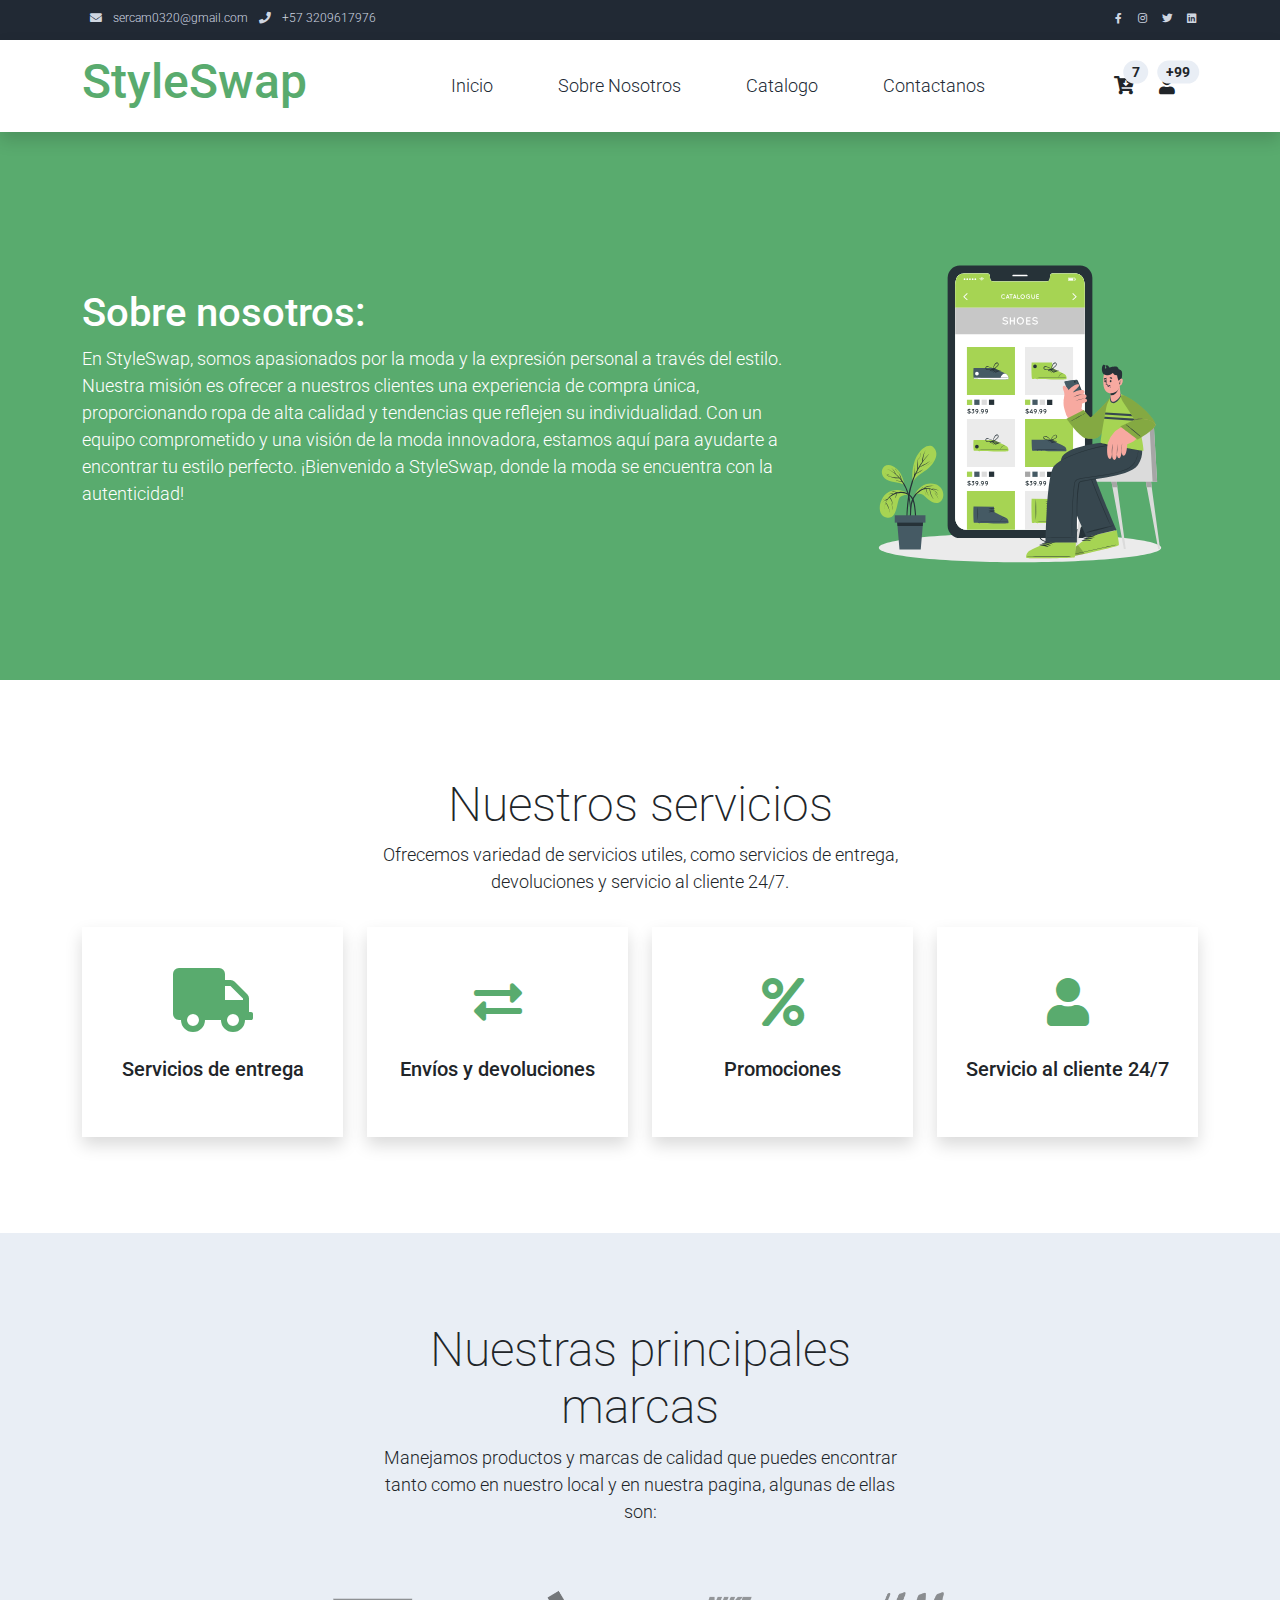
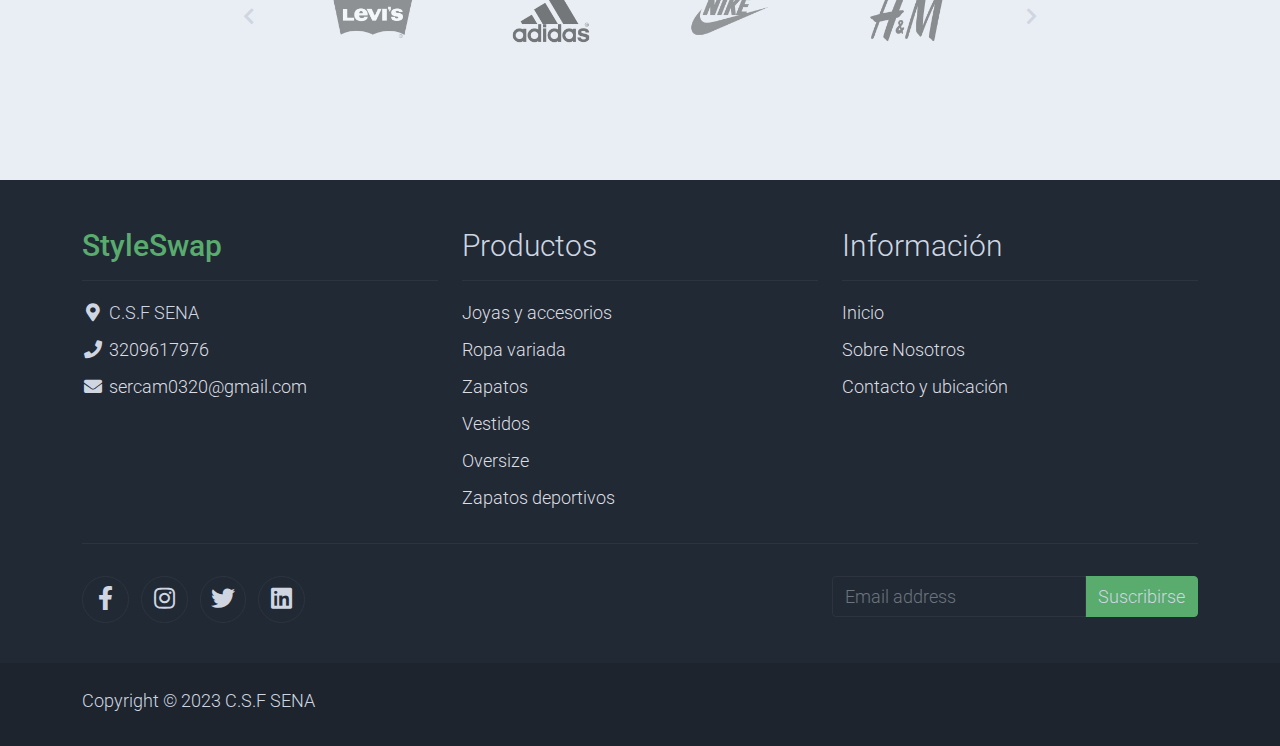
==== StyleSwap/StyleSwap1/about.html @ bd7a1f23 "Add files via upload" ====
<!DOCTYPE html>
<html lang="en">

<head>
    <title>StyleSwap - Sobre Nosotros</title>
    <meta charset="utf-8">
    <meta name="viewport" content="width=device-width, initial-scale=1">

    <link rel="apple-touch-icon" href="assets/img/apple-icon.png">
    <link rel="shortcut icon" type="image/x-icon" href="assets/img/favicon.ico">

    <link rel="stylesheet" href="assets/css/bootstrap.min.css">
    <link rel="stylesheet" href="assets/css/templatemo.css">
    <link rel="stylesheet" href="assets/css/custom.css">

    <!-- Load fonts style after rendering the layout styles -->
    <link rel="stylesheet" href="https://fonts.googleapis.com/css2?family=Roboto:wght@100;200;300;400;500;700;900&display=swap">
    <link rel="stylesheet" href="assets/css/fontawesome.min.css">
</head>

<body>
    <!-- Start Top Nav -->
    <nav class="navbar navbar-expand-lg bg-dark navbar-light d-none d-lg-block" id="templatemo_nav_top">
        <div class="container text-light">
            <div class="w-100 d-flex justify-content-between">
                <div>
                    <i class="fa fa-envelope mx-2"></i>
                    <a class="navbar-sm-brand text-light text-decoration-none" href="mailto:info@company.com">sercam0320@gmail.com</a>
                    <i class="fa fa-phone mx-2"></i>
                    <a class="navbar-sm-brand text-light text-decoration-none" href="tel:010-020-0340">+57 3209617976</a>
                </div>
                <div>
                    <a class="text-light" href="https://fb.com/templatemo" target="_blank" rel="sponsored"><i class="fab fa-facebook-f fa-sm fa-fw me-2"></i></a>
                    <a class="text-light" href="https://www.instagram.com/" target="_blank"><i class="fab fa-instagram fa-sm fa-fw me-2"></i></a>
                    <a class="text-light" href="https://twitter.com/" target="_blank"><i class="fab fa-twitter fa-sm fa-fw me-2"></i></a>
                    <a class="text-light" href="https://www.linkedin.com/" target="_blank"><i class="fab fa-linkedin fa-sm fa-fw"></i></a>
                </div>
            </div>
        </div>
    </nav>
    <!-- Close Top Nav -->


    <!-- Header -->
    <nav class="navbar navbar-expand-lg navbar-light shadow">
        <div class="container d-flex justify-content-between align-items-center">

            <a class="navbar-brand text-success logo h1 align-self-center" href="index.html">
                StyleSwap
            </a>

            <button class="navbar-toggler border-0" type="button" data-bs-toggle="collapse" data-bs-target="#templatemo_main_nav" aria-controls="navbarSupportedContent" aria-expanded="false" aria-label="Toggle navigation">
                <span class="navbar-toggler-icon"></span>
            </button>

            <div class="align-self-center collapse navbar-collapse flex-fill  d-lg-flex justify-content-lg-between" id="templatemo_main_nav">
                <div class="flex-fill">
                    <ul class="nav navbar-nav d-flex justify-content-between mx-lg-auto">
                        <li class="nav-item">
                            <a class="nav-link" href="index.html">Inicio</a>
                        </li>
                        <li class="nav-item">
                            <a class="nav-link" href="about.html">Sobre Nosotros</a>
                        </li>
                        <li class="nav-item">
                            <a class="nav-link" href="shop.html">Catalogo</a>
                        </li>
                        <li class="nav-item">
                            <a class="nav-link" href="contact.html">Contactanos</a>
                        </li>
                    </ul>
                </div>
                <div class="navbar align-self-center d-flex">
                    <div class="d-lg-none flex-sm-fill mt-3 mb-4 col-7 col-sm-auto pr-3">
                        <div class="input-group">
                            <input type="text" class="form-control" id="inputMobileSearch" placeholder="Search ...">
                            <div class="input-group-text">
                                <i class="fa fa-fw fa-search"></i>
                            </div>
                        </div>
                    </div>
                    <a class="nav-icon position-relative text-decoration-none" href="#">
                        <i class="fa fa-fw fa-cart-arrow-down text-dark mr-1"></i>
                        <span class="position-absolute top-0 left-100 translate-middle badge rounded-pill bg-light text-dark">7</span>
                    </a>
                    <a class="nav-icon position-relative text-decoration-none" href="#">
                        <i class="fa fa-fw fa-user text-dark mr-3"></i>
                        <span class="position-absolute top-0 left-100 translate-middle badge rounded-pill bg-light text-dark">+99</span>
                    </a>
                </div>
            </div>

        </div>
    </nav>
    <!-- Close Header -->

    <!-- Modal -->
    <div class="modal fade bg-white" id="templatemo_search" tabindex="-1" role="dialog" aria-labelledby="exampleModalLabel" aria-hidden="true">
        <div class="modal-dialog modal-lg" role="document">
            <div class="w-100 pt-1 mb-5 text-right">
                <button type="button" class="btn-close" data-bs-dismiss="modal" aria-label="Close"></button>
            </div>
            <form action="" method="get" class="modal-content modal-body border-0 p-0">
                <div class="input-group mb-2">
                    <input type="text" class="form-control" id="inputModalSearch" name="q" placeholder="Search ...">
                    <button type="submit" class="input-group-text bg-success text-light">
                        <i class="fa fa-fw fa-search text-white"></i>
                    </button>
                </div>
            </form>
        </div>
    </div>



    <section class="bg-success py-5">
        <div class="container">
            <div class="row align-items-center py-5">
                <div class="col-md-8 text-white">
                    <h1>Sobre nosotros:</h1>
                    <p>
                        En StyleSwap, somos apasionados por la moda y la expresión personal a través del estilo. Nuestra misión es ofrecer a nuestros clientes una experiencia de compra única, proporcionando ropa de alta calidad y tendencias que reflejen su individualidad. Con un equipo comprometido y una visión de la moda innovadora, estamos aquí para ayudarte a encontrar tu estilo perfecto. ¡Bienvenido a StyleSwap, donde la moda se encuentra con la autenticidad!
                    </p>
                </div>
                <div class="col-md-4">
                    <img src="assets/img/about-hero.svg" alt="About Hero">
                </div>
            </div>
        </div>
    </section>
    <!-- Close Banner -->

    <!-- Start Section -->
    <section class="container py-5">
        <div class="row text-center pt-5 pb-3">
            <div class="col-lg-6 m-auto">
                <h1 class="h1">Nuestros servicios</h1>
                <p>
                    Ofrecemos variedad de servicios utiles, como servicios de entrega, devoluciones y servicio al cliente 24/7.              </p>
            </div>
        </div>
        <div class="row">

            <div class="col-md-6 col-lg-3 pb-5">
                <div class="h-100 py-5 services-icon-wap shadow">
                    <div class="h1 text-success text-center"><i class="fa fa-truck fa-lg"></i></div>
                    <h2 class="h5 mt-4 text-center">Servicios de entrega</h2>
                </div>
            </div>

            <div class="col-md-6 col-lg-3 pb-5">
                <div class="h-100 py-5 services-icon-wap shadow">
                    <div class="h1 text-success text-center"><i class="fas fa-exchange-alt"></i></div>
                    <h2 class="h5 mt-4 text-center">Envíos y devoluciones</h2>
                </div>
            </div>

            <div class="col-md-6 col-lg-3 pb-5">
                <div class="h-100 py-5 services-icon-wap shadow">
                    <div class="h1 text-success text-center"><i class="fa fa-percent"></i></div>
                    <h2 class="h5 mt-4 text-center">Promociones</h2>
                </div>
            </div>

            <div class="col-md-6 col-lg-3 pb-5">
                <div class="h-100 py-5 services-icon-wap shadow">
                    <div class="h1 text-success text-center"><i class="fa fa-user"></i></div>
                    <h2 class="h5 mt-4 text-center">Servicio al cliente 24/7</h2>
                </div>
            </div>
        </div>
    </section>
    <!-- End Section -->

    <!-- Start Brands -->
    <section class="bg-light py-5">
        <div class="container my-4">
            <div class="row text-center py-3">
                <div class="col-lg-6 m-auto">
                    <h1 class="h1">Nuestras principales marcas</h1>
                    <p>
        Manejamos productos y marcas de calidad que puedes encontrar tanto como en nuestro local y en nuestra pagina, algunas de ellas son:
                    </p>
                </div>
                <div class="col-lg-9 m-auto tempaltemo-carousel">
                    <div class="row d-flex flex-row">
                        <!--Controls-->
                        <div class="col-1 align-self-center">
                            <a class="h1" href="#templatemo-slide-brand" role="button" data-bs-slide="prev">
                                <i class="text-light fas fa-chevron-left"></i>
                            </a>
                        </div>
                        <!--End Controls-->

                        <!--Carousel Wrapper-->
                        <div class="col">
                            <div class="carousel slide carousel-multi-item pt-2 pt-md-0" id="templatemo-slide-brand" data-bs-ride="carousel">
                                <!--Slides-->
                                <div class="carousel-inner product-links-wap" role="listbox">

                                    <!--First slide-->
                                    <div class="carousel-item active">
                                        <div class="row">
                                            <div class="col-3 p-md-5">
                                                <a href="#"><img class="img-fluid brand-img" src="assets/img/brand_01.png" alt="Brand Logo"></a>
                                            </div>
                                            <div class="col-3 p-md-5">
                                                <a href="#"><img class="img-fluid brand-img" src="assets/img/brand_02.png" alt="Brand Logo"></a>
                                            </div>
                                            <div class="col-3 p-md-5">
                                                <a href="#"><img class="img-fluid brand-img" src="assets/img/brand_03.png" alt="Brand Logo"></a>
                                            </div>
                                            <div class="col-3 p-md-5">
                                                <a href="#"><img class="img-fluid brand-img" src="assets/img/brand_04.png" alt="Brand Logo"></a>
                                            </div>
                                        </div>
                                    </div>
                                    <!--End First slide-->

                                    <!--Second slide-->
                                    <div class="carousel-item">
                                        <div class="row">
                                            <div class="col-3 p-md-5">
                                                <a href="#"><img class="img-fluid brand-img" src="assets/img/brand_01.png" alt="Brand Logo"></a>
                                            </div>
                                            <div class="col-3 p-md-5">
                                                <a href="#"><img class="img-fluid brand-img" src="assets/img/brand_02.png" alt="Brand Logo"></a>
                                            </div>
                                            <div class="col-3 p-md-5">
                                                <a href="#"><img class="img-fluid brand-img" src="assets/img/brand_03.png" alt="Brand Logo"></a>
                                            </div>
                                            <div class="col-3 p-md-5">
                                                <a href="#"><img class="img-fluid brand-img" src="assets/img/brand_04.png" alt="Brand Logo"></a>
                                            </div>
                                        </div>
                                    </div>
                                    <!--End Second slide-->

                                    <!--Third slide-->
                                    <div class="carousel-item">
                                        <div class="row">
                                            <div class="col-3 p-md-5">
                                                <a href="#"><img class="img-fluid brand-img" src="assets/img/brand_01.png" alt="Brand Logo"></a>
                                            </div>
                                            <div class="col-3 p-md-5">
                                                <a href="#"><img class="img-fluid brand-img" src="assets/img/brand_02.png" alt="Brand Logo"></a>
                                            </div>
                                            <div class="col-3 p-md-5">
                                                <a href="#"><img class="img-fluid brand-img" src="assets/img/brand_03.png" alt="Brand Logo"></a>
                                            </div>
                                            <div class="col-3 p-md-5">
                                                <a href="#"><img class="img-fluid brand-img" src="assets/img/brand_04.png" alt="Brand Logo"></a>
                                            </div>
                                        </div>
                                    </div>
                                    <!--End Third slide-->

                                </div>
                                <!--End Slides-->
                            </div>
                        </div>
                        <!--End Carousel Wrapper-->

                        <!--Controls-->
                        <div class="col-1 align-self-center">
                            <a class="h1" href="#templatemo-slide-brand" role="button" data-bs-slide="next">
                                <i class="text-light fas fa-chevron-right"></i>
                            </a>
                        </div>
                        <!--End Controls-->
                    </div>
                </div>
            </div>
        </div>
    </section>
    <!--End Brands-->


    <!-- Start Footer -->
    <footer class="bg-dark" id="tempaltemo_footer">
        <div class="container">
            <div class="row">

                <div class="col-md-4 pt-5">
                    <h2 class="h2 text-success border-bottom pb-3 border-light logo">StyleSwap</h2>
                    <ul class="list-unstyled text-light footer-link-list">
                        <li>
                            <i class="fas fa-map-marker-alt fa-fw"></i>
                            C.S.F SENA
                        </li>
                        <li>
                            <i class="fa fa-phone fa-fw"></i>
                            <a class="text-decoration-none" href="tel:010-020-0340">3209617976</a>
                        </li>
                        <li>
                            <i class="fa fa-envelope fa-fw"></i>
                            <a class="text-decoration-none" href="mailto:info@company.com">sercam0320@gmail.com</a>
                        </li>
                    </ul>
                </div>

                <div class="col-md-4 pt-5">
                    <h2 class="h2 text-light border-bottom pb-3 border-light">Productos</h2>
                    <ul class="list-unstyled text-light footer-link-list">
                        <li><a class="text-decoration-none" href="#">Joyas y accesorios</a></li>
                        <li><a class="text-decoration-none" href="#">Ropa variada</a></li>
                        <li><a class="text-decoration-none" href="#">Zapatos</a></li>
                        <li><a class="text-decoration-none" href="#">Vestidos</a></li>
                        <li><a class="text-decoration-none" href="#">Oversize</a></li>
                        <li><a class="text-decoration-none" href="#">Zapatos deportivos</a></li>
                    </ul>
                </div>

                <div class="col-md-4 pt-5">
                    <h2 class="h2 text-light border-bottom pb-3 border-light">Información</h2>
                    <ul class="list-unstyled text-light footer-link-list">
                        <li><a class="text-decoration-none" href="index.html">Inicio</a></li>
                        <li><a class="text-decoration-none" href="about.html">Sobre Nosotros</a></li>
                        <li><a class="text-decoration-none" href="contact.html">Contacto y ubicación</a></li>
                    </ul>
                </div>

            </div>

            <div class="row text-light mb-4">
                <div class="col-12 mb-3">
                    <div class="w-100 my-3 border-top border-light"></div>
                </div>
                <div class="col-auto me-auto">
                    <ul class="list-inline text-left footer-icons">
                        <li class="list-inline-item border border-light rounded-circle text-center">
                            <a class="text-light text-decoration-none" target="_blank" href="http://facebook.com/"><i class="fab fa-facebook-f fa-lg fa-fw"></i></a>
                        </li>
                        <li class="list-inline-item border border-light rounded-circle text-center">
                            <a class="text-light text-decoration-none" target="_blank" href="https://www.instagram.com/"><i class="fab fa-instagram fa-lg fa-fw"></i></a>
                        </li>
                        <li class="list-inline-item border border-light rounded-circle text-center">
                            <a class="text-light text-decoration-none" target="_blank" href="https://twitter.com/"><i class="fab fa-twitter fa-lg fa-fw"></i></a>
                        </li>
                        <li class="list-inline-item border border-light rounded-circle text-center">
                            <a class="text-light text-decoration-none" target="_blank" href="https://www.linkedin.com/"><i class="fab fa-linkedin fa-lg fa-fw"></i></a>
                        </li>
                    </ul>
                </div>
                <div class="col-auto">
                    <label class="sr-only" for="subscribeEmail">Correo electronico</label>
                    <div class="input-group mb-2">
                        <input type="text" class="form-control bg-dark border-light" id="subscribeEmail" placeholder="Email address">
                        <div class="input-group-text btn-success text-light">Suscribirse</div>
                    </div>
                </div>
            </div>
        </div>

        <div class="w-100 bg-black py-3">
            <div class="container">
                <div class="row pt-2">
                    <div class="col-12">
                        <p class="text-left text-light">
                            Copyright &copy; 2023 C.S.F SENA
                        </p>
                    </div>
                </div>
            </div>
        </div>

    </footer>
    <!-- End Footer -->

    <!-- Start Script -->
    <script src="assets/js/jquery-1.11.0.min.js"></script>
    <script src="assets/js/jquery-migrate-1.2.1.min.js"></script>
    <script src="assets/js/bootstrap.bundle.min.js"></script>
    <script src="assets/js/templatemo.js"></script>
    <script src="assets/js/custom.js"></script>
    <!-- End Script -->
</body>

</html>
---- StyleSwap/StyleSwap1/assets/css/templatemo.css ----
/*

TemplateMo 559 Zay Shop

https://templatemo.com/tm-559-zay-shop

---------------------------------------------
Table of contents
------------------------------------------------
1. Typography
2. General
3. Nav
4. Hero Carousel
5. Accordion
6. Shop
7. Product
8. Carousel Hero
9. Carousel Brand
10. Services
11. Contact map
12. Footer
13. Small devices (landscape phones, 576px and up)
14. Medium devices (tablets, 768px and up)
15. Large devices (desktops, 992px and up)
16. Extra large devices (large desktops, 1200px and up)
--------------------------------------------- */




/* Typography */
body, ul, li, p, a, label, input, div {
  font-family: 'Roboto', sans-serif;
  font-size: 18px !important;
  font-weight: 300 !important;
}
.h1 {
  font-family: 'Roboto', sans-serif;
  font-size: 48px !important;
  font-weight: 200 !important;
}
.h2 {
  font-family: 'Roboto', sans-serif;
  font-size: 30px !important;
  font-weight: 300;
}
.h3 {
  font-family: 'Roboto', sans-serif;
  font-size: 22px !important;
}
/* General */
.logo { font-weight: 500 !important;}
.text-warning {  color: #ede861 !important;}
.text-muted { color: #bcbcbc !important;}
.text-success { color: #59ab6e !important;}
.text-light { color: #cfd6e1 !important;}
.bg-dark { background-color: #212934 !important;}
.bg-light { background-color: #e9eef5 !important;}
.bg-black { background-color: #1d242d !important;}
.bg-success { background-color: #59ab6e !important;}
.btn-success {
  background-color: #59ab6e !important;
  border-color: #56ae6c !important;
}
.pagination .page-link:hover {color: #000;}
.pagination .page-link:hover, .pagination .page-link.active {
  background-color: #69bb7e;
  color: #fff;
}
/* Nav */
#templatemo_nav_top { min-height: 40px;}
#templatemo_nav_top * { font-size: .9em !important;}
#templatemo_main_nav a { color: #212934;}
#templatemo_main_nav a:hover { color: #69bb7e;}
#templatemo_main_nav .navbar .nav-icon { margin-right: 20px;}

/* Hero Carousel */
#template-mo-zay-hero-carousel { background: #efefef !important;}
/* Accordion */
.templatemo-accordion a { color: #000;}
.templatemo-accordion a:hover { color: #333d4a;}
/* Shop */
.shop-top-menu a:hover { color: #69bb7e !important;}
/* Product */
.product-wap { box-shadow: 0px 5px 10px 0px rgba(0, 0, 0, 0.10);}
.product-wap .product-color-dot.color-dot-red { background:#f71515;}
.product-wap .product-color-dot.color-dot-blue { background:#6db4fe;}
.product-wap .product-color-dot.color-dot-black { background:#000000;}
.product-wap .product-color-dot.color-dot-light { background:#e0e0e0;}
.product-wap .product-color-dot.color-dot-green { background:#0bff7e;}
.card.product-wap .card .product-overlay {
  background: rgba(0,0,0,.2);
  visibility: hidden;
  opacity: 0;
  transition: .3s;
}
.card.product-wap:hover .card .product-overlay {
  visibility: visible;
  opacity: 1;
}
.card.product-wap a { color: #000;}
#carousel-related-product .slick-slide:focus { outline: none !important;}
#carousel-related-product .slick-dots li button:before {
  font-size: 15px;
  margin-top: 20px;
}
/* Brand */
.brand-img {
  filter: grayscale(100%);
  opacity: 0.5;
  transition: .5s;
}
.brand-img:hover {
  filter: grayscale(0%);
  opacity: 1;
}
/* Carousel Hero */
#template-mo-zay-hero-carousel .carousel-indicators li {
  margin-top: -50px;
  background-color: #59ab6e;
}
#template-mo-zay-hero-carousel .carousel-control-next i,
#template-mo-zay-hero-carousel .carousel-control-prev i {
  color: #59ab6e !important;
  font-size: 2.8em !important;
}
/* Carousel Brand */
.tempaltemo-carousel .h1 {
  font-size: .5em !important;
  color: #000 !important;
}
/* Services */
.services-icon-wap {transition: .3s;}
.services-icon-wap:hover, .services-icon-wap:hover i {color: #fff;}
.services-icon-wap:hover {background: #69bb7e;}
/* Contact map */
.leaflet-control a, .leaflet-control { font-size: 10px !important;}
.form-control { border: 1px solid #e8e8e8;}
/* Footer */
#tempaltemo_footer a { color: #dcdde1;}
#tempaltemo_footer a:hover { color: #68bb7d;}
#tempaltemo_footer ul.footer-link-list li { padding-top: 10px;}
#tempaltemo_footer ul.footer-icons li {
  width: 2.6em;
  height: 2.6em;
  line-height: 2.6em;
}
#tempaltemo_footer ul.footer-icons li:hover {
  background-color: #cfd6e1;
  transition: .5s;
}
#tempaltemo_footer ul.footer-icons li:hover i {
  color: #212934;
  transition: .5s;
}
#tempaltemo_footer .border-light { border-color: #2d343f !important;}
/*
// Extra small devices (portrait phones, less than 576px)
// No media query since this is the default in Bootstrap
*/
/* Small devices (landscape phones, 576px and up)*/
.product-wap .h3, .product-wap li, .product-wap i, .product-wap p {
  font-size: 12px !important;
}
.product-wap .product-color-dot {
  width: 6px;
  height: 6px;
}

@media (min-width: 576px) {
  .tempaltemo-carousel .h1 { font-size: 1em !important;}
}

/*// Medium devices (tablets, 768px and up)*/
@media (min-width: 768px) {
  #templatemo_main_nav .navbar-nav {max-width: 450px;}
 }

/* Large devices (desktops, 992px and up)*/
@media (min-width: 992px) {
  #templatemo_main_nav .navbar-nav {max-width: 550px;}
  #template-mo-zay-hero-carousel .carousel-item {min-height: 30rem !important;}
  .product-wap .h3, .product-wap li, .product-wap i, .product-wap p {font-size: 18px !important;}
  .product-wap .product-color-dot {
    width: 12px;
    height: 12px;
  }
}

/* Extra large devices (large desktops, 1200px and up)*/
@media (min-width: 1200px) {}
---- StyleSwap/StyleSwap1/assets/css/custom.css ----
/*
Custom Css
*/
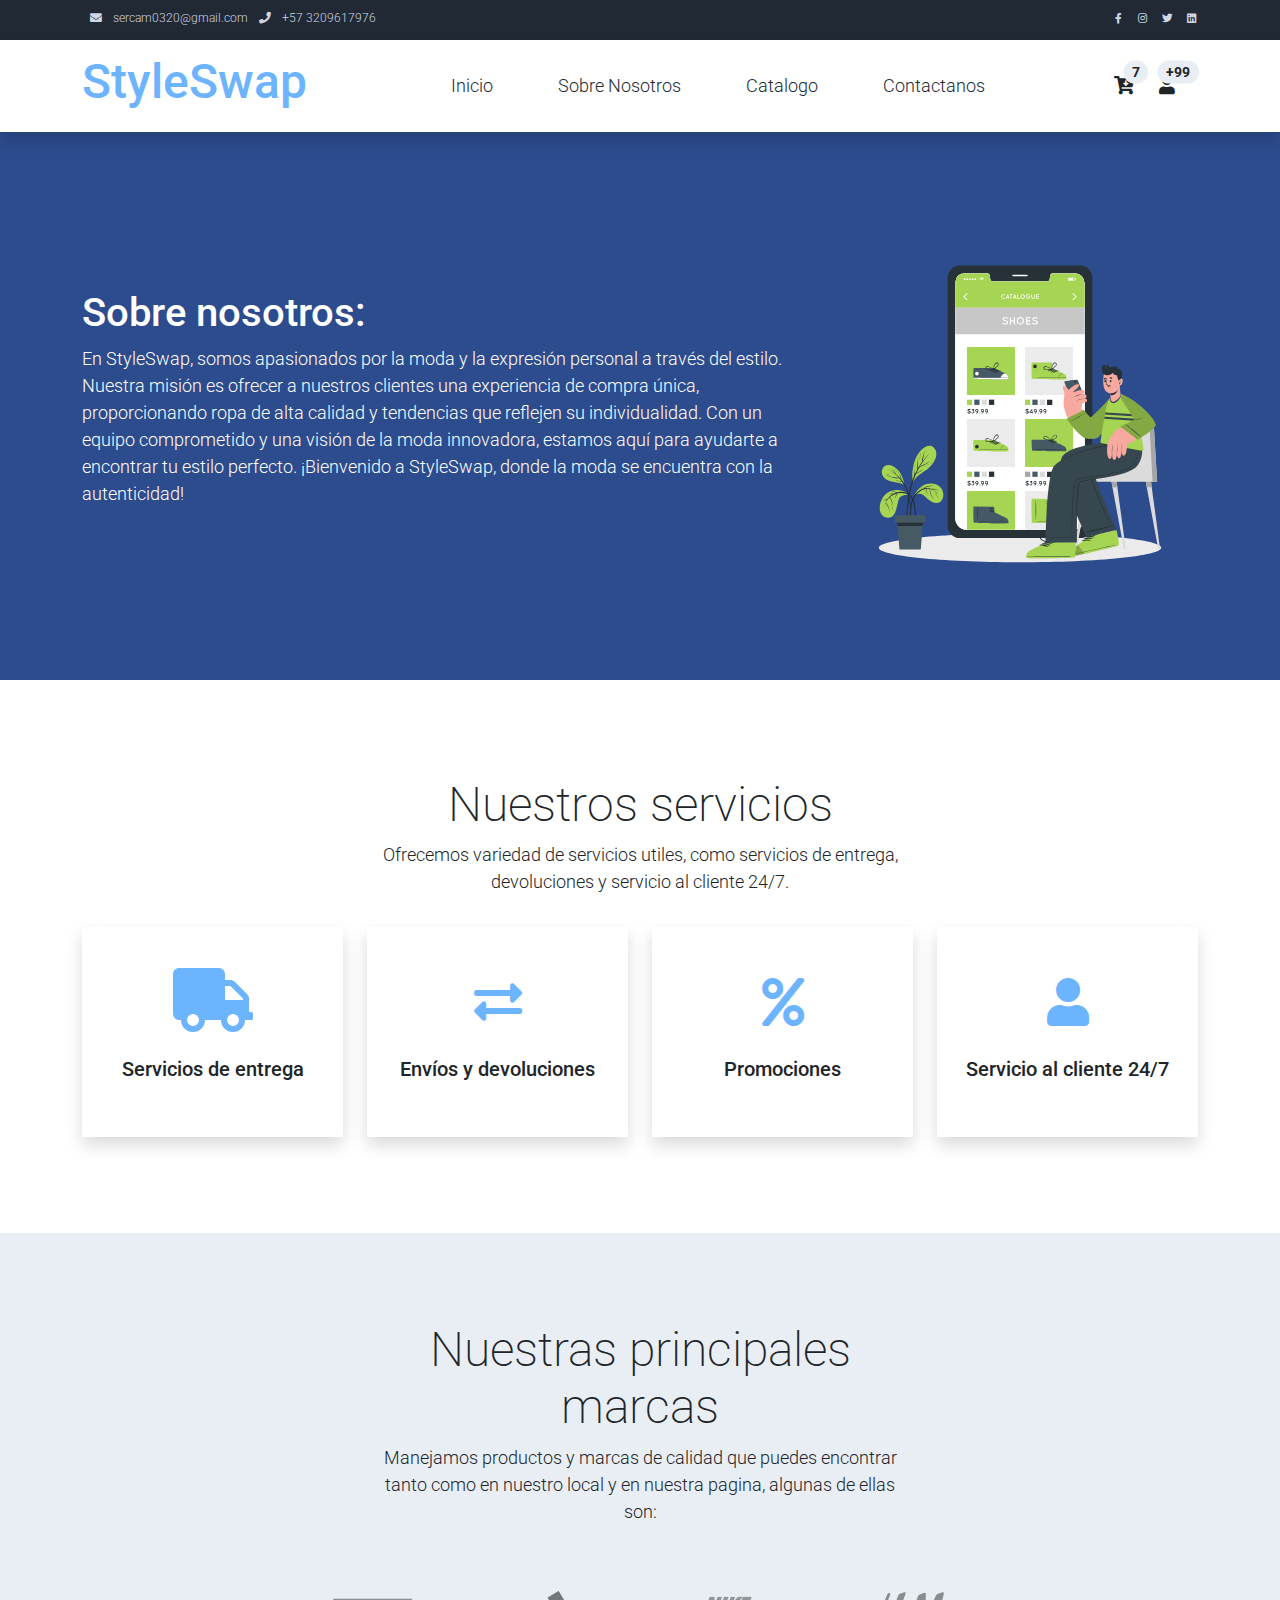
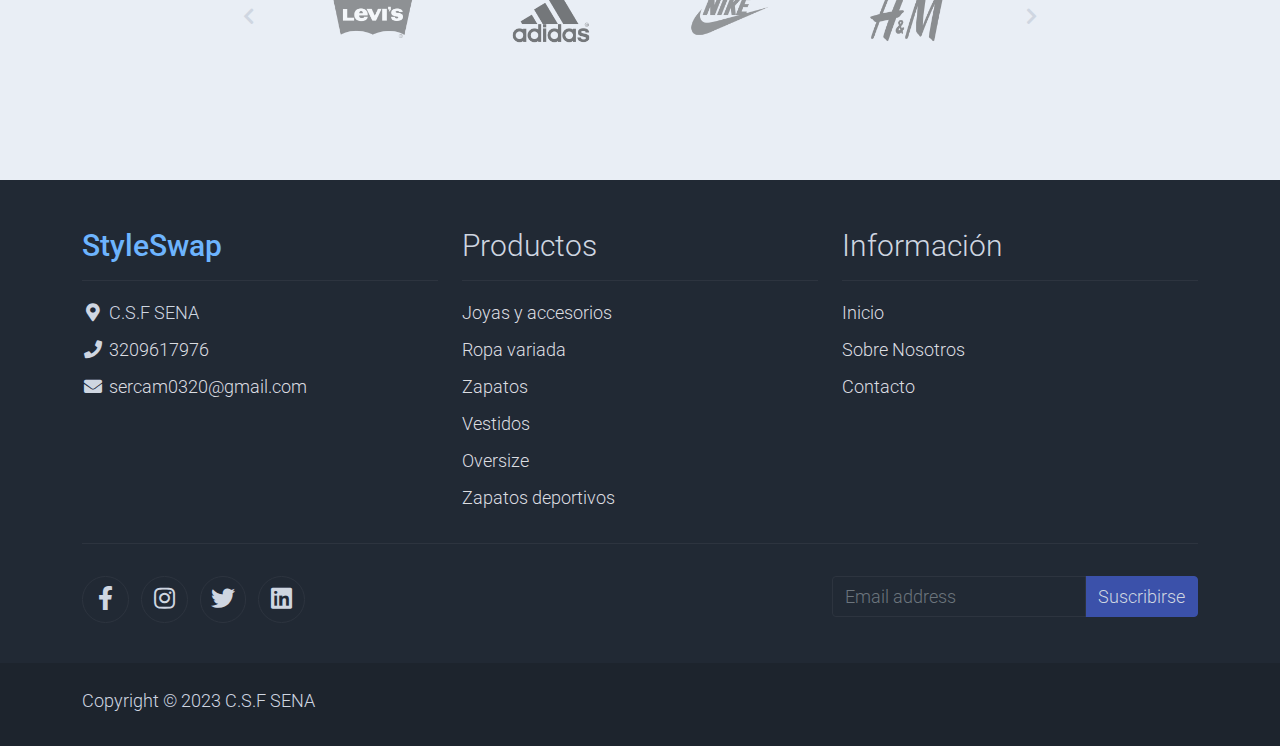
==== commit 017a5aad: "cambios" ====
--- a/StyleSwap/StyleSwap1/about.html
+++ b/StyleSwap/StyleSwap1/about.html
@@ -316,7 +316,7 @@
                     <ul class="list-unstyled text-light footer-link-list">
                         <li><a class="text-decoration-none" href="index.html">Inicio</a></li>
                         <li><a class="text-decoration-none" href="about.html">Sobre Nosotros</a></li>
-                        <li><a class="text-decoration-none" href="contact.html">Contacto y ubicación</a></li>
+                        <li><a class="text-decoration-none" href="contact.html">Contacto </a></li>
                     </ul>
                 </div>
 
--- a/StyleSwap/StyleSwap1/assets/css/templatemo.css
+++ b/StyleSwap/StyleSwap1/assets/css/templatemo.css
@@ -1,8 +1,6 @@
 /*
 
-TemplateMo 559 Zay Shop
 
-https://templatemo.com/tm-559-zay-shop
 
 ---------------------------------------------
 Table of contents
@@ -52,26 +50,26 @@
 .logo { font-weight: 500 !important;}
 .text-warning {  color: #ede861 !important;}
 .text-muted { color: #bcbcbc !important;}
-.text-success { color: #59ab6e !important;}
+.text-success { color: #6db4fe !important;}
 .text-light { color: #cfd6e1 !important;}
 .bg-dark { background-color: #212934 !important;}
 .bg-light { background-color: #e9eef5 !important;}
 .bg-black { background-color: #1d242d !important;}
-.bg-success { background-color: #59ab6e !important;}
+.bg-success { background-color: #2D4C8E !important;}
 .btn-success {
-  background-color: #59ab6e !important;
-  border-color: #56ae6c !important;
+  background-color: #3B51AA !important;
+  border-color: #3B51AA !important;
 }
 .pagination .page-link:hover {color: #000;}
 .pagination .page-link:hover, .pagination .page-link.active {
-  background-color: #69bb7e;
+  background-color: #3B51AA;
   color: #fff;
 }
 /* Nav */
 #templatemo_nav_top { min-height: 40px;}
 #templatemo_nav_top * { font-size: .9em !important;}
 #templatemo_main_nav a { color: #212934;}
-#templatemo_main_nav a:hover { color: #69bb7e;}
+#templatemo_main_nav a:hover { color: #3B51AA;}
 #templatemo_main_nav .navbar .nav-icon { margin-right: 20px;}
 
 /* Hero Carousel */
@@ -80,7 +78,7 @@
 .templatemo-accordion a { color: #000;}
 .templatemo-accordion a:hover { color: #333d4a;}
 /* Shop */
-.shop-top-menu a:hover { color: #69bb7e !important;}
+.shop-top-menu a:hover { color: #3B51AA!important;}
 /* Product */
 .product-wap { box-shadow: 0px 5px 10px 0px rgba(0, 0, 0, 0.10);}
 .product-wap .product-color-dot.color-dot-red { background:#f71515;}
@@ -133,9 +131,7 @@
 .services-icon-wap {transition: .3s;}
 .services-icon-wap:hover, .services-icon-wap:hover i {color: #fff;}
 .services-icon-wap:hover {background: #69bb7e;}
-/* Contact map */
-.leaflet-control a, .leaflet-control { font-size: 10px !important;}
-.form-control { border: 1px solid #e8e8e8;}
+
 /* Footer */
 #tempaltemo_footer a { color: #dcdde1;}
 #tempaltemo_footer a:hover { color: #68bb7d;}
